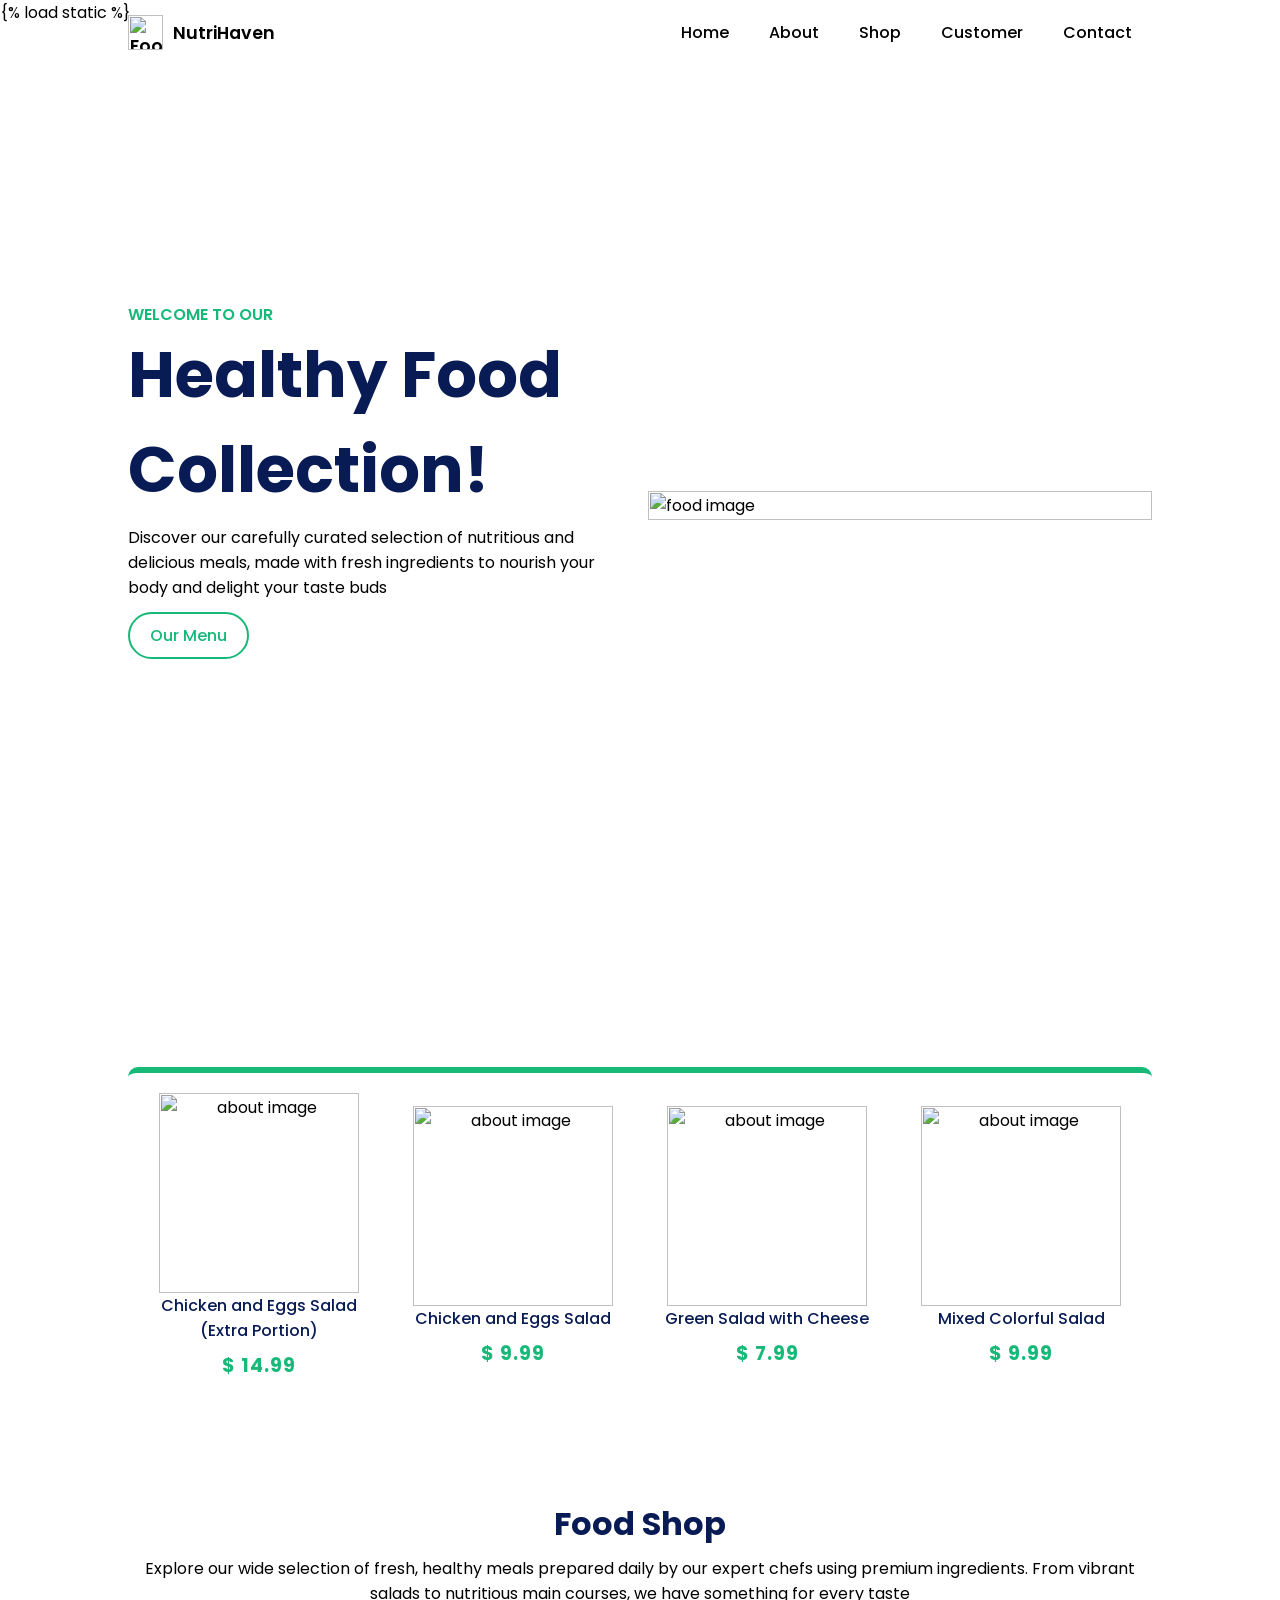
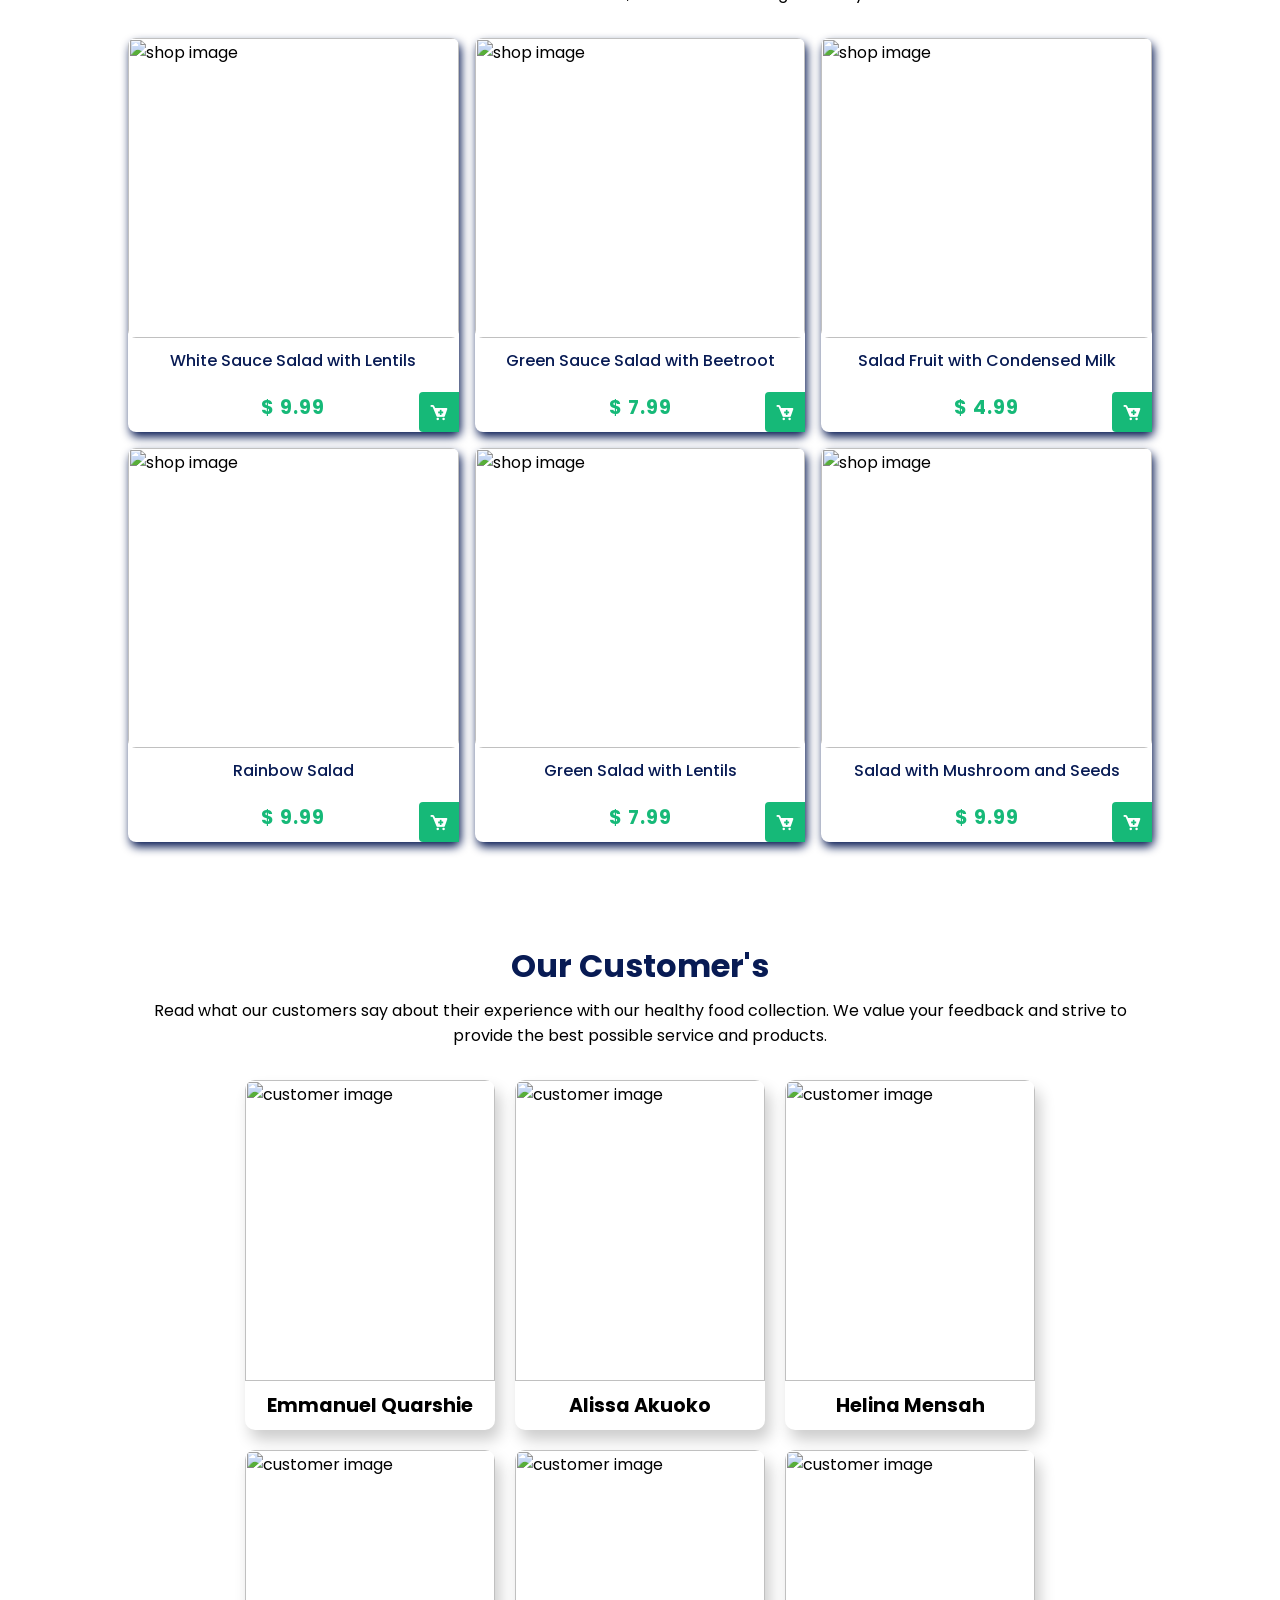
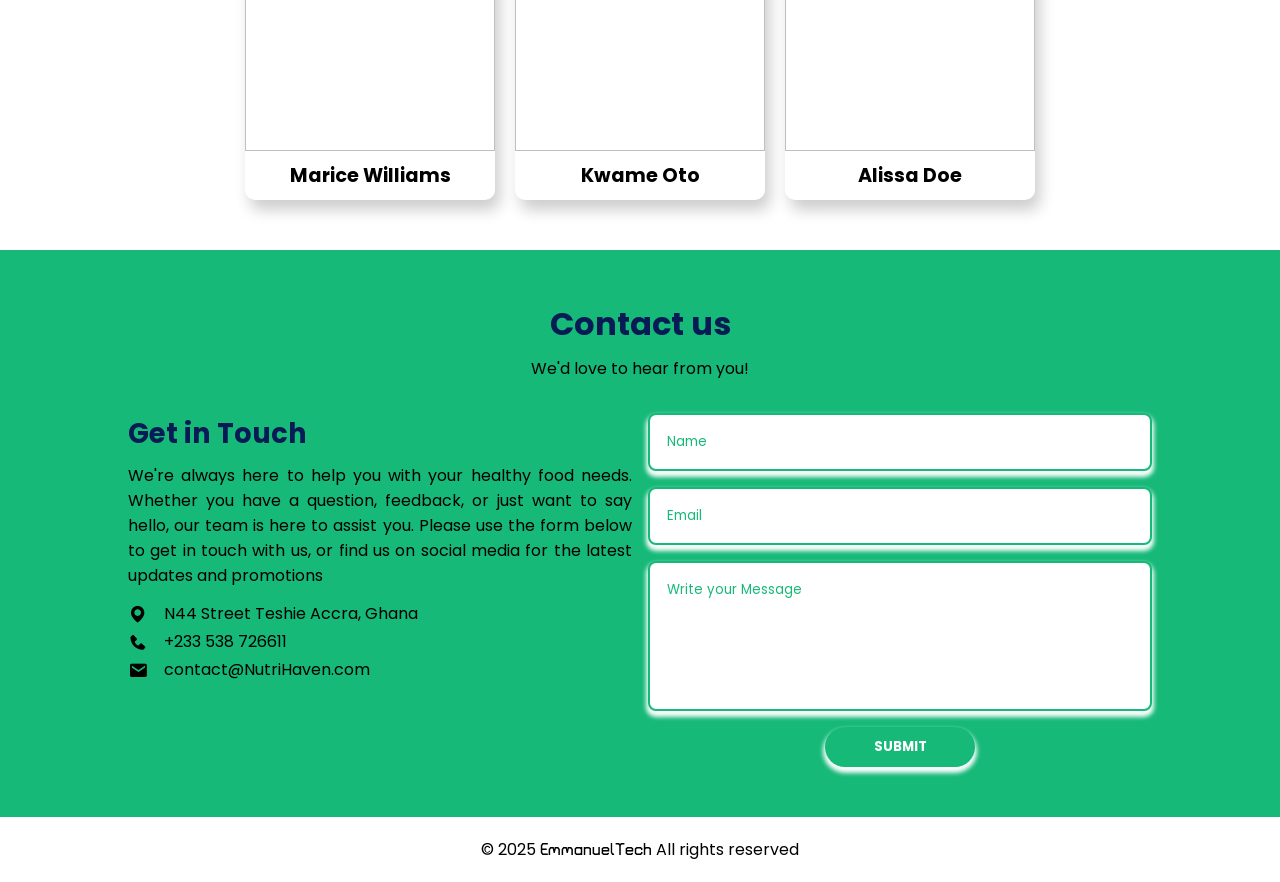
==== index.html @ 481b2343 "Add files via upload" ====
{% load static %}
<!DOCTYPE html>
<html lang="en">
<head>
    <meta charset="UTF-8">
    <meta name="viewport" content="width=device-width, initial-scale=1.0">
    <title>Foodie - Restaurant Website</title>
    <link rel="stylesheet" href="style.css">
    <!-- Boxicons CSS -->
    <link href='https://unpkg.com/boxicons@2.1.4/css/boxicons.min.css' rel='stylesheet'>
</head>
<body>
    <header>
        <a href="#" class="logo"><img src="https://i.postimg.cc/s2Ywg6YR/logo.png" alt="Foodie Logo">NutriHaven</a>
        <div class='bx bx-menu' id="menu-icon"></div>

        <ul class="navbar">
            <li><a href="#home">Home</a></li>
            <li><a href="#about">About</a></li>
            <li><a href="#shop">Shop</a></li>
            <li><a href="#customer">Customer</a></li>
            <li><a href="#contact">Contact</a></li>
        </ul>
    </header>

    <section class="home" id="home">
        <div class="home-text">
            <span>Welcome to our</span>
            <h1>Healthy Food <br>Collection!</h1>
            <p>Discover our carefully curated selection of nutritious and delicious meals, made with fresh ingredients to nourish your body and delight your taste buds</p>
            <a href="#" class="btn">Our Menu</a>
        </div>
        <div class="home-img bounce">
            <img src="https://i.postimg.cc/gJBk5PMz/salad.png" alt="food image">
        </div>
    </section>

    <section class="about" id="about">
        <h1>Today Deal's</h1>

        <div class="about-container">
            <div class="about-box">
                <div class="box-img">
                    <img src="https://i.postimg.cc/TwS5bmvJ/about1.png" alt="about image">
                </div>
                <h3>Chicken and Eggs Salad (Extra Portion)</h3>
                <h2>$ 14.99</h2>
            </div>

            <div class="about-box">
                <div class="box-img">
                    <img src="https://i.postimg.cc/wxw6TJd1/about2.png" alt="about image">
                </div>
                <h3>Chicken and Eggs Salad</h3>
                <h2>$ 9.99</h2>
            </div>

            <div class="about-box">
                <div class="box-img">
                    <img src="https://i.postimg.cc/zXWHL0Dd/about3.png" alt="about image">
                </div>
                <h3>Green Salad with Cheese</h3>
                <h2>$ 7.99</h2>
            </div>

            <div class="about-box">
                <div class="box-img">
                    <img src="https://i.postimg.cc/9QLmz798/about4.png" alt="about image">
                </div>
                <h3>Mixed Colorful Salad</h3>
                <h2>$ 9.99</h2>
            </div>
        </div>
    </section>

    <section class="shop" id="shop">
        <div class="heading">
            <h2>Food Shop</h2>
            <p>Explore our wide selection of fresh, healthy meals prepared daily by our expert chefs using premium ingredients. From vibrant salads to nutritious main courses, we have something for every taste</p>
        </div>

        <div class="shop-container">
            <div class="shop-box">
                <div class="shop-img">
                    <img src="https://i.postimg.cc/kXq3PgHT/shop1.jpg" alt="shop image">
                </div>
                <h3>White Sauce Salad with Lentils</h3>
                <h2>$ 9.99</h2>
                <i class='bx bxs-cart-add' ></i>
            </div>

            <div class="shop-box">
                <div class="shop-img">
                    <img src="https://i.postimg.cc/SxLGFmwf/shop2.jpg" alt="shop image">
                </div>
                <h3>Green Sauce Salad with Beetroot</h3>
                <h2>$ 7.99</h2>
                <i class='bx bxs-cart-add' ></i>
            </div>

            <div class="shop-box">
                <div class="shop-img">
                    <img src="https://i.postimg.cc/43mqJ7sT/shop3.jpg" alt="shop image">
                </div>
                <h3>Salad Fruit with Condensed Milk</h3>
                <h2>$ 4.99</h2>
                <i class='bx bxs-cart-add' ></i>
            </div>

            <div class="shop-box">
                <div class="shop-img">
                    <img src="https://i.postimg.cc/Y2GF1pqq/shop4.jpg" alt="shop image">
                </div>
                <h3>Rainbow Salad</h3>
                <h2>$ 9.99</h2>
                <i class='bx bxs-cart-add' ></i>
            </div>

            <div class="shop-box">
                <div class="shop-img">
                    <img src="https://i.postimg.cc/fyDhTz8j/shop5.jpg" alt="shop image">
                </div>
                <h3>Green Salad with Lentils</h3>
                <h2>$ 7.99</h2>
                <i class='bx bxs-cart-add' ></i>
            </div>

            <div class="shop-box">
                <div class="shop-img">
                    <img src="https://i.postimg.cc/KzQ0BmZ5/shop6.jpg" alt="shop image">
                </div>
                <h3>Salad with Mushroom and Seeds</h3>
                <h2>$ 9.99</h2>
                <i class='bx bxs-cart-add' ></i>
            </div>
        </div>
    </section>

    <section class="customer" id="customer">
        <div class="heading">
            <h2>Our Customer's</h2>
            <p>Read what our customers say about their experience with our healthy food collection. We value your feedback and strive to provide the best possible service and products.</p>
        </div>
    
        <div class="customer-container">

        
            <div class="box">
                <div class="card">
                    <div class="card-front">
                        <img src="img/pip1.jpg" alt="customer image">
                        <h2>Emmanuel Quarshie</h2>
                    </div>
                    <div class="card-back">
                        <h3>Certified Nutritionist & Fitness Coach</h3>
                        <p> 10 years of experience</p>
                    </div>
                </div>
            </div>
            
            <div class="box">
                <div class="card">
                    <div class="card-front">
                        <img src="img/n1.jpg" alt="customer image">
                        <h2>Alissa Akuoko</h2>
                    </div>
                    <div class="card-back">
                        <h3>Nutrition Expert</h3>
                        <p>7 years of experience</p>
                    </div>
                </div>
            </div>
            
            <div class="box">
                <div class="card">
                    <div class="card-front">
                        <img src="img/h1.jpg" alt="customer image">
                        <h2>Helina Mensah</h2>
                    </div>
                    <div class="card-back">
                        <h3>Dietitian Specialist</h3>
                        <p> 8 years of experience</p>
                    </div>
                </div>
            </div>
            
            <div class="box">
                <div class="card">
                    <div class="card-front">
                        <img src="img/m3.jpg" alt="customer image">
                        <h2>Marice Williams</h2>
                    </div>
                    <div class="card-back">
                        <h3>Weight Loss Coach</h3>
                        <p> 20 years of experience</p>
                    </div>
                </div>
            </div>
            
            <div class="box">
                <div class="card">
                    <div class="card-front">
                        <img src="img/h2.jpg" alt="customer image">
                        <h2>Kwame Oto</h2>
                    </div>
                    <div class="card-back">
                        <h3>Holistic Nutritionist</h3>
                        <p> 15 years of experience</p>
                    </div>
                </div>
            </div>
            
            <div class="box">
                <div class="card">
                    <div class="card-front">
                        <img src="img/m5.jpg" alt="customer image">
                        <h2>Alissa Doe</h2>
                    </div>
                    <div class="card-back">
                        <h3>Sports Nutrition Consultant</h3>
                        <p>5 years of experience</p>
                    </div>
                </div>
            </div>            
        </div>
    </section>
    

    <section class="contact" id="contact">
        <div class="heading">
            <h2>Contact us</h2>
            <p>We'd love to hear from you!</p>
        </div>

        <div class="contact-container">
            <div class="contact-info">
                <h2>Get in Touch</h2>
                <p>We're always here to help you with your healthy food needs. Whether you have a question, feedback, or just want to say hello, our team is here to assist you. Please use the form below to get in touch with us, or find us on social media for the latest updates and promotions</p>
                <div class="address">
                    <i class='bx bxs-map' ><span>N44 Street Teshie Accra, Ghana</span></i>
                    <i class='bx bxs-phone' ><span>+233 538 726611</span></i>
                    <i class='bx bxs-envelope' ><span>contact@NutriHaven.com</span></i>
                </div>

                <div class="social">
                    <a href="#"><i class='bx bxl-facebook' ></i></a>
                    <a href="#"><i class='bx bxl-twitter' ></i></a>
                    <a href="#"><i class='bx bxl-instagram' ></i></a>
                </div>
            </div>

            <div class="contact-form">
                <form action="">
                    <input type="text" placeholder="Name">
                    <input type="email" placeholder="Email">
                    <textarea name="" id="" cols="30" rows="10" placeholder="Write your Message"></textarea>
                    <input type="button" value="Submit" class="btn">
                </form>
            </div>
        </div>
    </section>

    <div class="copyright">
        <p>&#169; 2025 <span>EmmanuelTech</span> All rights reserved</p>
    </div>


    <script src="script.js"></script>
</body>
</html>
---- style.css ----
/* Google Fonts - Poppins & Turret Road */
@import url('https://fonts.googleapis.com/css2?family=Poppins:wght@300;400;500;600;700&family=Turret+Road:wght@400;500;700;800&display=swap');

* {
    margin: 0;
    padding: 0;
    box-sizing: border-box;
    scroll-padding-top: 2rem;
    list-style: none;
    text-decoration: none;
    scroll-behavior: smooth;
    font-family: 'Poppins', sans-serif;
}

:root { 
    --main-color: #16B978;
    --second-color: #081B54;
}

section { padding: 50px 10%; }
img { width: 100%; }
*::selection { color: #FFF; background: var(--main-color); }

header {
    position: fixed;
    width: 100%;
    top: 0;
    right: 0;
    z-index: 1000;
    display: flex;
    align-items: center;
    justify-content: space-between;
    padding: 15px 10%;
    transition: .2s;
}

    header.active { background: var(--second-color); box-shadow: 0 0 4px rgb(14 55 54 / 15%); }
    header.active .logo, header.active .navbar a { color: #FFF; }

.logo { display: flex; align-items: center; font-size: 1.1rem; font-weight: 600; color: #000000; }
    .logo img { width: 35px; margin-right: 10px; }
.navbar { display: flex; }
    .navbar a { font-size: 1rem; padding: 10px 20px; color: #000000; font-weight: 500; }
        .navbar a:hover { background: var(--main-color); color: #FFF; border-radius: 4px; }
#menu-icon { font-size: 24px; cursor: pointer; z-index: 10000; display: none; }

/* Home Section */
.home { 
    width: 100%; 
    min-height: 100vh; 
    display: flex; 
    flex-wrap: wrap; 
    align-items: center; 
    background: url('https://i.postimg.cc/pX41q1RD/Background-1-2x.png') no-repeat center; 
    background-size: cover; 
    gap: 1rem;
}

.home-text { flex: 1 1 17rem; }
    .home-text span { font-size: 1rem; font-weight: 600; text-transform: uppercase; color: var(--main-color); }
    .home-text h1 { font-size: 4rem; color: var(--second-color); }
    .home-text p { margin: 0.5rem 0 1.4rem; }


    .home-img {
        flex: 1 1 17rem;
        margin-top: 60px;
    }
    
    .home-img img {
        animation: zoomIn 1s ease-in-out forwards, rotate 2s ease-in-out forwards 1s, bounce 1s infinite ease-in-out 3s;
        opacity: 0; 
    }
    
    /* Zoom in */
    @keyframes zoomIn {
        0% {
            transform: scale(0.5);
            opacity: 0;
        }
        100% {
            transform: scale(1);
            opacity: 1;
        }
    }
    
    /* Rotate */
    @keyframes rotate {
        0% {
            transform: rotate(0deg);
        }
        100% {
            transform: rotate(360deg);
        }
    }
    
    /* Bounce */
    @keyframes bounce {
        0%, 100% {
            transform: translateY(0);
        }
        50% {
            transform: translateY(-20px);
        }
    }
    

.btn {
    padding: 10px 20px;
    border: 2px solid var(--main-color);
    border-radius: 40px;
    color: var(--main-color);
    font-weight: 500;
    transition: 0.3s;
}

.btn:hover {
    letter-spacing: 2px;
    color: #FFF;
    background: var(--main-color);
}

 
/* About Section */

.about { 
    display: flex; 
    align-items: center; 
    flex-direction: column; 
    background: url('https://i.postimg.cc/vZgq6RgJ/about-bg.jpg') no-repeat center; 
    background-size: cover; 
}

    .about h1 { font-size: 2.5rem; color: #FFF; margin-bottom: 2rem; text-transform: uppercase; }
.about-container {
    background: #FFF;
    display: flex;
    flex-wrap: wrap;
    align-items: center;
    border-radius: 10px;
    border-top: 6px solid var(--main-color);
    padding: 20px;
    gap: 2rem;
}
.box-img { width: 200px; height: 200px; }
    .box-img img { width: 100%; height: 100%; object-fit: contain; object-position: center; }
.about-box { flex: 1 1 8rem; display: flex; flex-direction: column; align-items: center; text-align: center; }
    .about-box h2 { font-size: 1.2rem; color: var(--main-color); letter-spacing: 1px; }
    .about-box h3 { font-size: 1rem; color: var(--second-color); font-weight: 500; margin: 0 0 0.5rem; }

/* Shop Section */

.heading { text-align: center; }
    .heading h2 { font-size: 2rem; color: var(--second-color); margin-bottom: 0.5rem; }

.shop-container, .customer-container {
    display: flex;
    align-items: center;
    justify-content: center;
    flex-wrap: wrap;
    gap: 1rem;
    margin-top: 2rem;
}

.shop-box {
    position: relative;
    flex: 1 1 17rem;
    box-shadow: 2px 5px 10px #081B54;
    border-radius: .5rem;
    height: auto;
}

    .shop-box h2 { font-size: 1.2rem; color: var(--main-color); letter-spacing: 1px; padding: 10px; text-align: center; }
    .shop-box h3 { font-size: 1rem; font-weight: 500; color: var(--second-color); padding: 10px; text-align: center; }
    .shop-box .bxs-cart-add { 
        position: absolute; 
        right: 0; 
        bottom: 0; 
        font-size: 20px; 
        background-color: var(--main-color); 
        border-radius: 4px 0 0 4px;
        color: #FFF; 
        padding: 10px;
        transition: .3s;
        cursor: pointer;
    }

        .shop-box .bxs-cart-add:hover { background: var(--second-color); }

.shop-img { width: 100%; height: 300px; border-radius: .5rem; overflow: hidden; }
    .shop-img img { width: 100%; height: 100%; object-fit: cover; object-position: center; }
        .shop-img img:hover { transform: scale(1.1); transition: .5s; }

/* Customer Section */

.customer-container {
    display: flex;
    gap: 20px;
    justify-content: center;
    flex-wrap: wrap;
}

.box {
    perspective: 1000px;
    width: 250px;
    height: 350px;
}

.card {
    width: 100%;
    height: 100%;
    position: relative;
    transform-style: preserve-3d;
    transition: transform 0.8s;
}

.box:hover .card {
    transform: rotateY(180deg);
}

.card-front, .card-back {
    position: absolute;
    width: 100%;
    height: 100%;
    backface-visibility: hidden;
    border-radius: 10px;
    overflow: hidden;
    box-shadow: 5px 10px 15px rgba(0,0,0,0.2);
}

.card-front {
    background: #fff;
    display: flex;
    flex-direction: column;
    align-items: center;
    justify-content: center;
}

.card-front img {
    width: 100%;
    height: auto;
    object-fit: cover;
}

.card-front h2 {
    padding: 10px;
    font-size: 1.2rem;
}

.card-back {
    background: var(--main-color);
    color: #fff;
    transform: rotateY(180deg);
    display: flex;
    flex-direction: column;
    justify-content: center;
    align-items: center;
}

.card-back h3 {
    font-size: 1.5rem;
}

.card-back p {
    font-size: 1rem;
    margin-top: 10px;
}


/* Contact Section */
.contact{
    background-color: #16B978;
}
.contact-container { 
    display: flex; 
    flex-wrap: wrap; 
    justify-content: center; 
    gap: 1rem; 
    margin-top: 2rem; }
.contact-info { 
    flex: 1 1 20rem;
 }

.contact-info h2 {
         font-size: 1.7rem; 
         color: var(--second-color); 
        }
.contact-info p { 
        margin: 0.5rem 0 1rem;
         text-align: justify; 
}
.contact-form {
     flex: 1 1 20rem; 
     display: flex; 
     justify-content: center; }
.contact-form form {
         display: flex; 
         flex-direction:
          column; width: 100%;
}
        form input, textarea {
            width: 100%;
            padding: 17px;
            border-radius: .5rem;
            outline: none;
            margin-bottom: 1rem;
            border: 2px solid var(--main-color);
            box-shadow: 0 4px 4px 2px rgb(248, 252, 252);
        }
            form input::placeholder, textarea::placeholder { color: var(--main-color); }
            form textarea { height: 150px; resize: none; }

        form .btn {
            max-width: 150px;    
            background: var(--main-color);
            color: #FFF;
            text-transform: uppercase;
            font-weight: bold;
            border: none;
            transition: .3s;
            margin: auto;
            cursor: pointer;
        }
form .btn:hover { 
    background: var(--second-color);
 }
.address { 
    display: flex; 
    flex-direction: 
    column;
 }
.address i { 
    display: flex; 
    align-items: center; 
    margin-bottom: 0.5rem;
    font-size: 20px; }
.address span {
     font-size: 1rem; 
     margin-left: 1rem;
 }
.social { margin-top: 1rem; }
    .social a { font-size: 24px; color: var(--main-color); margin-right: 1rem; transition: .3s; }
        .social a:hover { color: var(--second-color); }
.copyright { text-align: center; padding: 20px; }
    .copyright span { font-family: 'Turret Road', sans-serif; font-weight: 600; }

@media (max-width: 1100px) {
    .home-text h1 { font-size: 3rem; }
}

@media (max-width: 991px) {
    header { padding: 18px 4%; }
        header .navbar {
            position: absolute;
            top: -500px;
            left: 0;
            right: 0;
            display: flex;
            flex-direction: column;
            background: var(--second-color);
            box-shadow: 0 4px 4px rgb(14 55 54 / 15%);
            transition: .2s ease;
            text-align: center;
        }
            .navbar a { padding: 1.5rem; display: block; color: #FFF; }
            .navbar.active { top: 100%; }
    section { padding: 50px 4%; }
    #menu-icon { display: initial; }
        header.active #menu-icon { color: #FFF; }
    .home-text h1 { font-size: 2.4rem; }
    .home-text p { font-size: .9rem; }
    .about h1 { font-size: 2rem; }
    .heading h2 { font-size: 1.6rem; }
    .contact-info h2 { font-size: 1.6rem; }
    
}
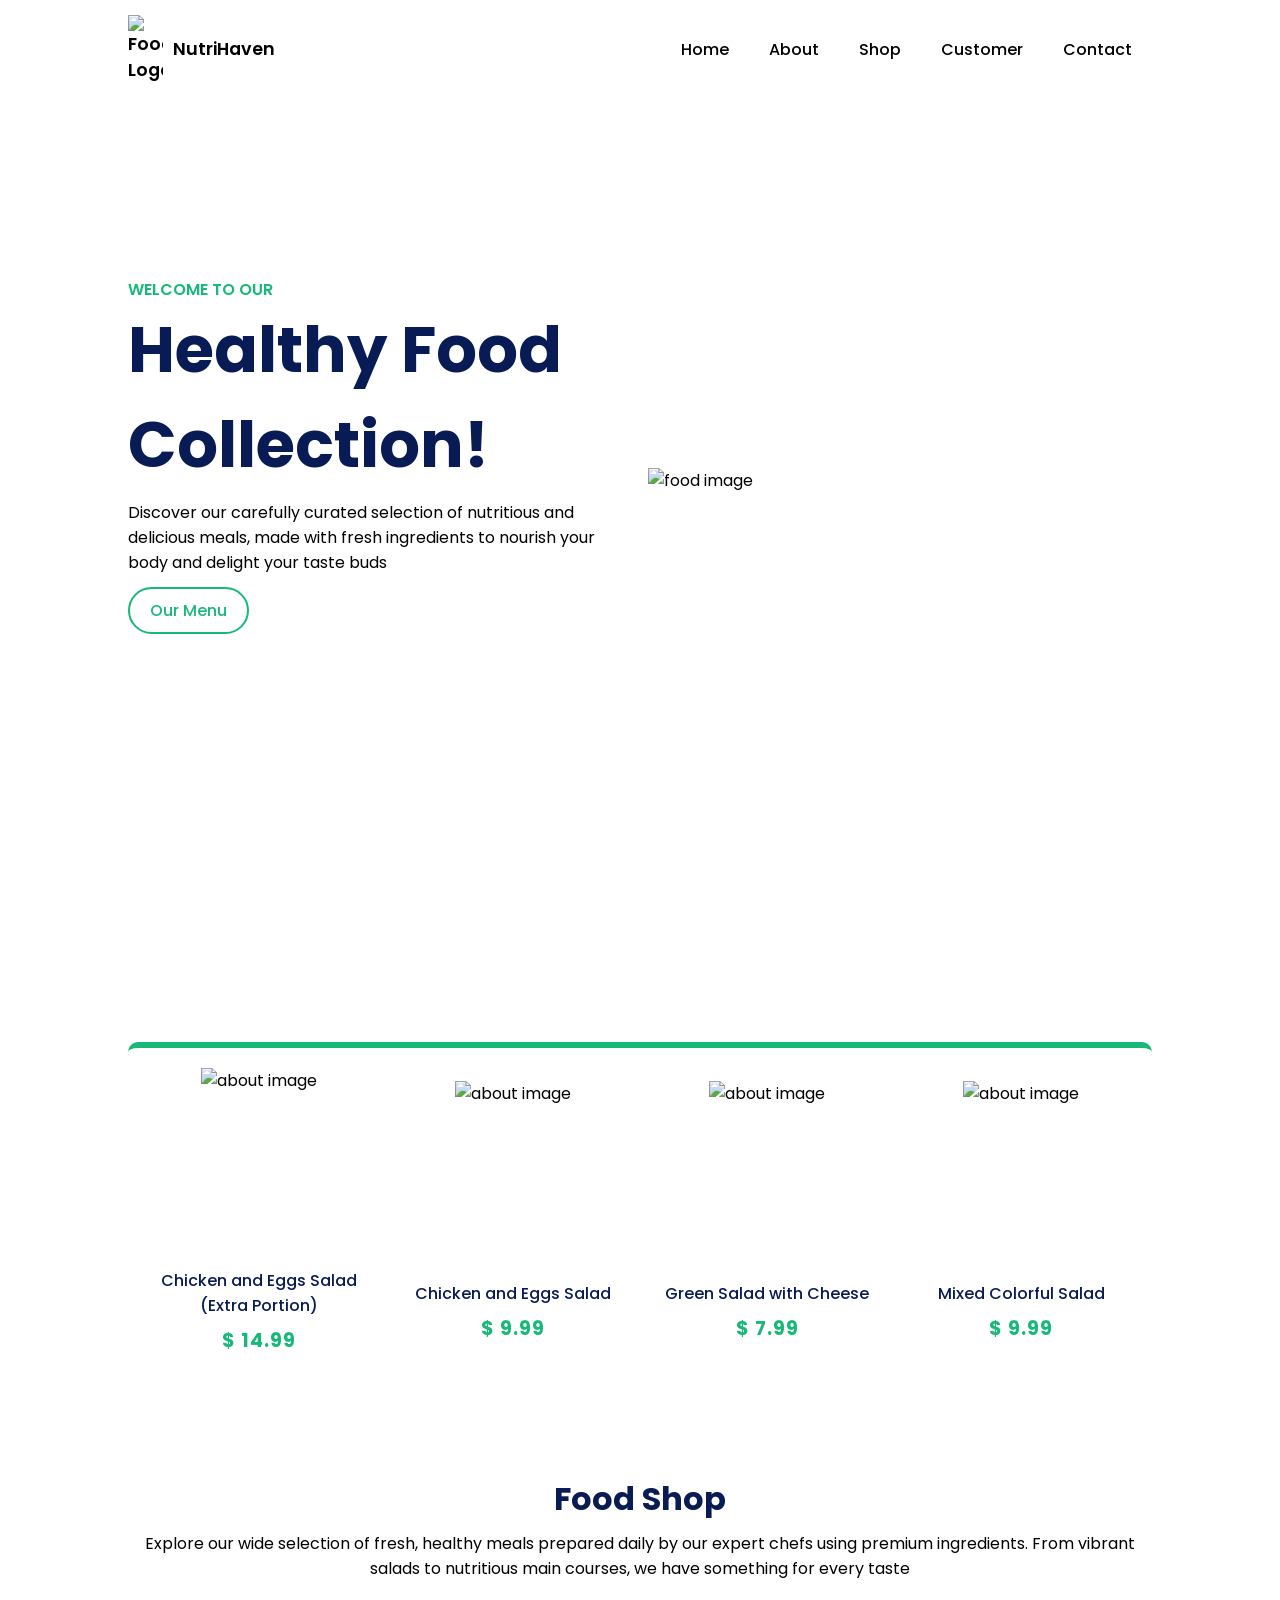
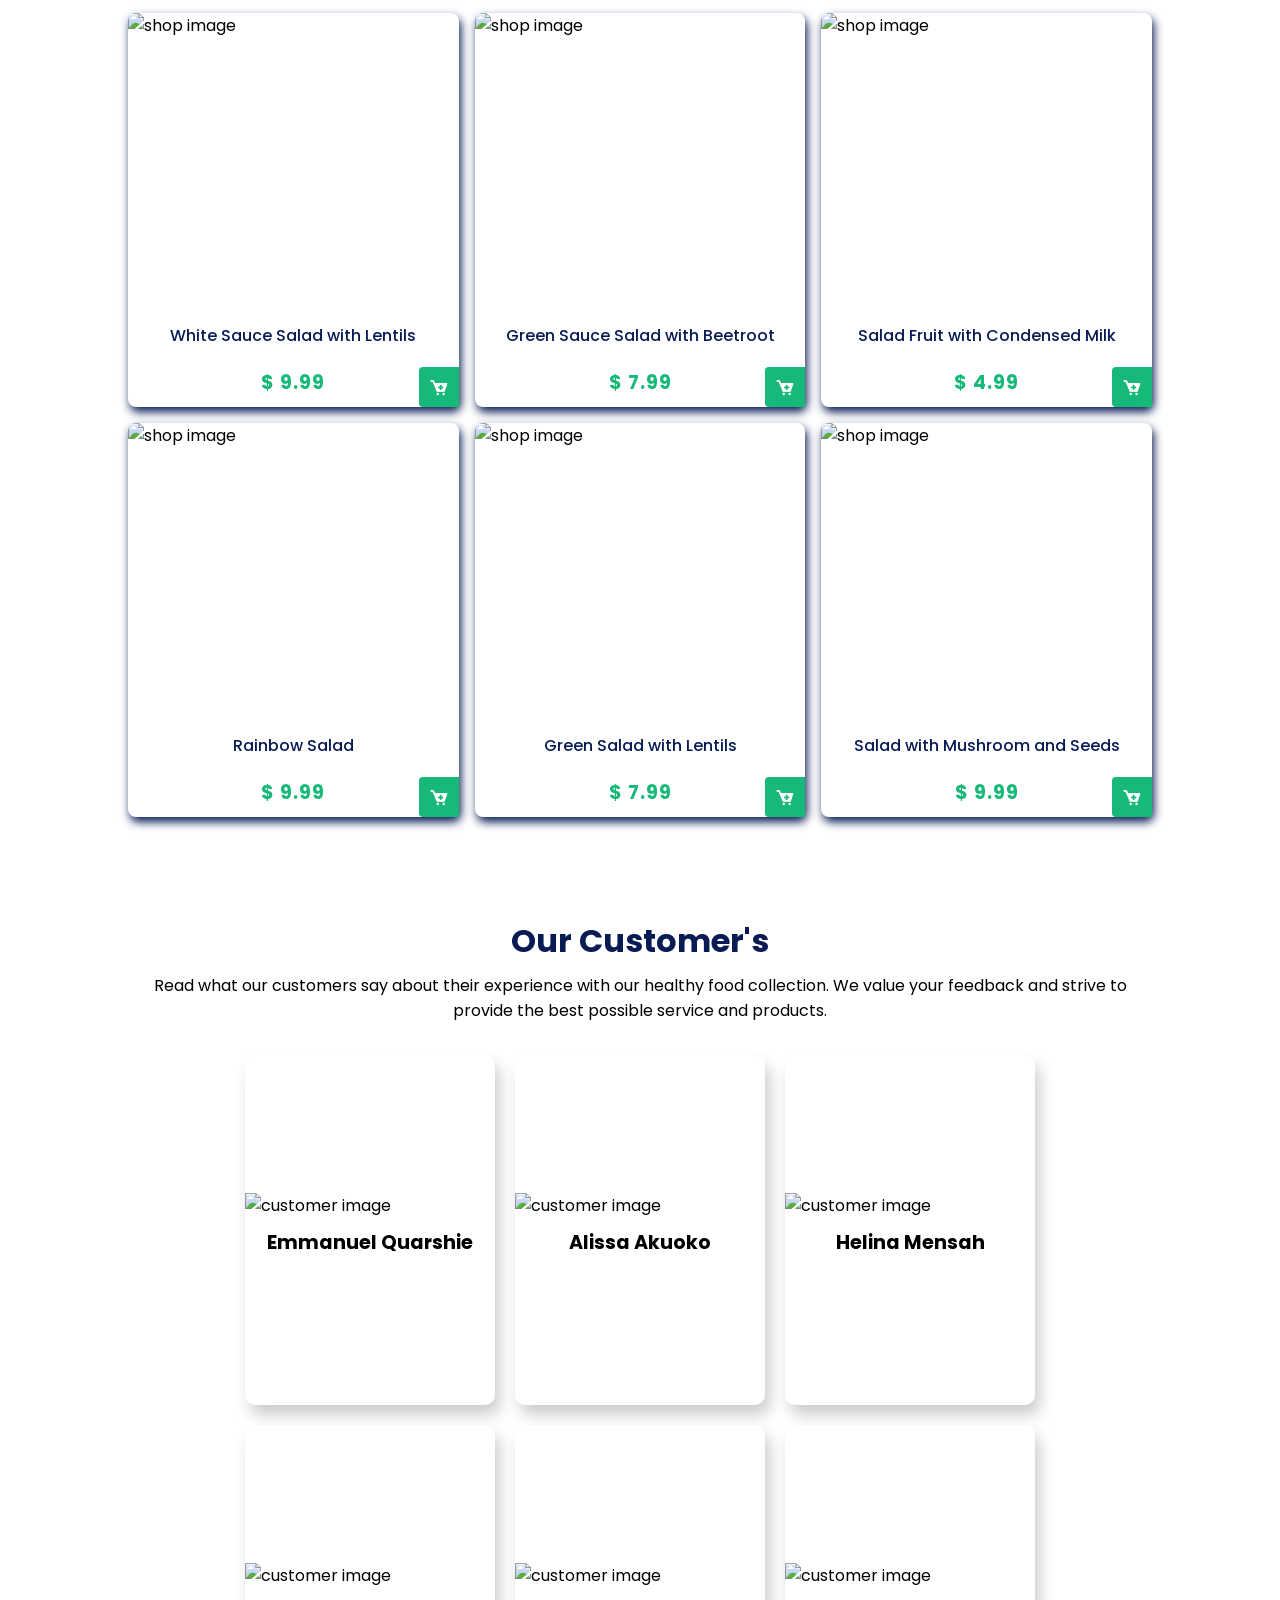
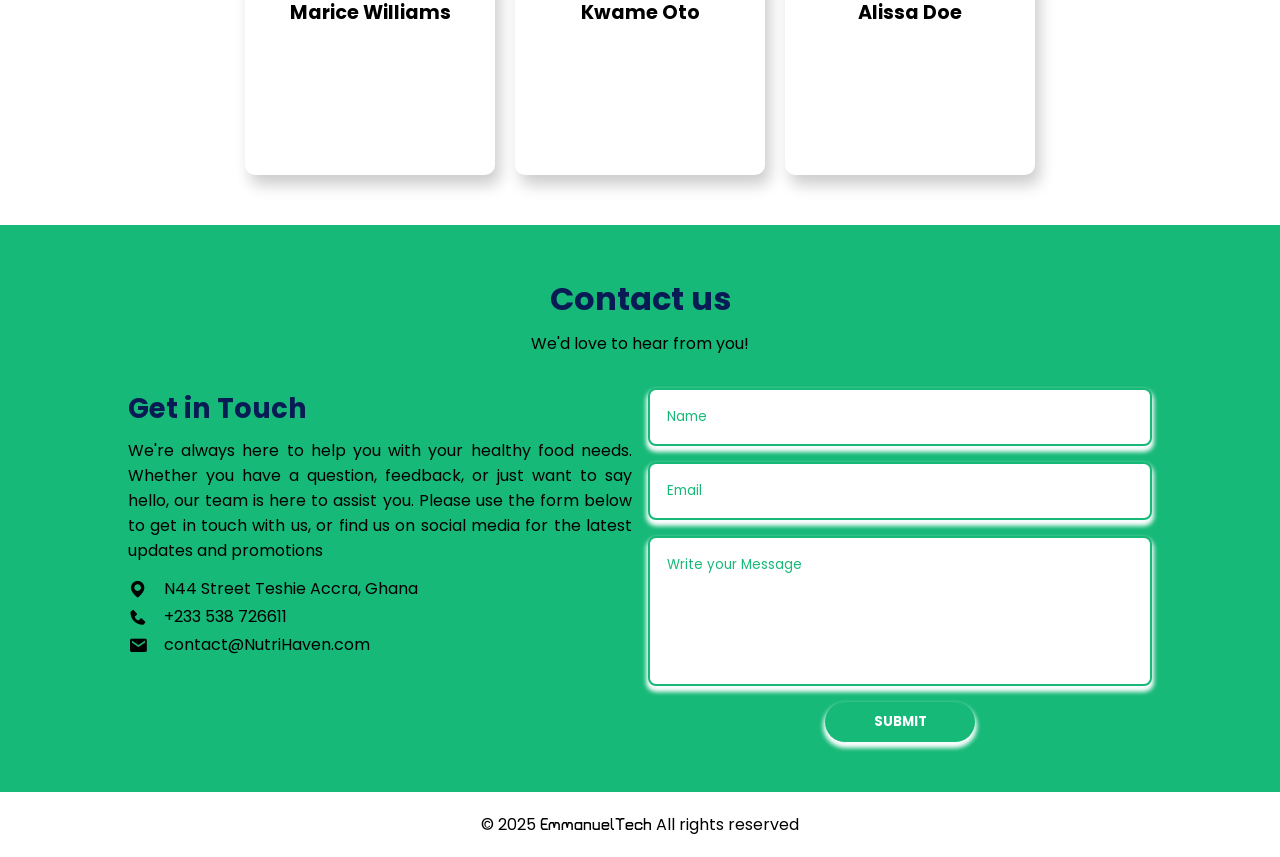
==== commit 04f3e324: "Update index.html" ====
--- a/index.html
+++ b/index.html
@@ -1,4 +1,3 @@
-{% load static %}
 <!DOCTYPE html>
 <html lang="en">
 <head>
@@ -267,4 +266,4 @@
 
     <script src="script.js"></script>
 </body>
-</html>+</html>
